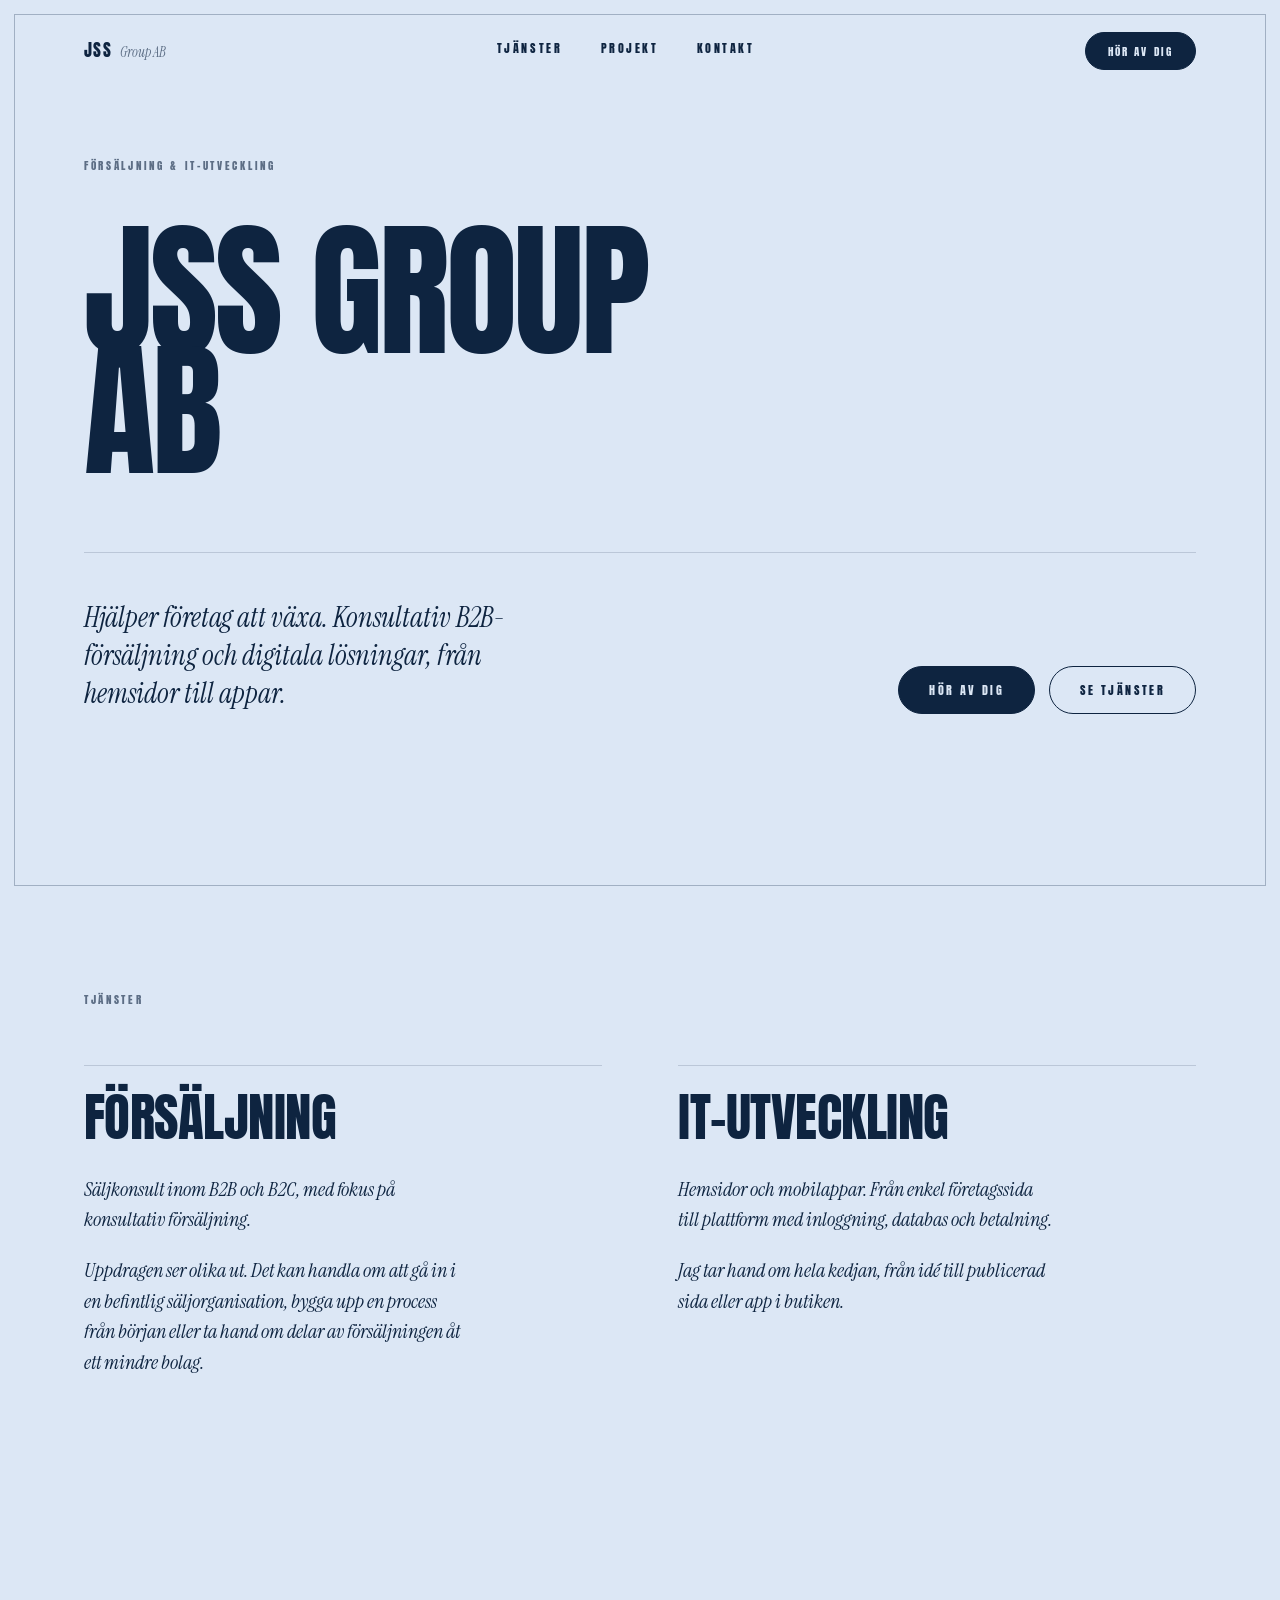
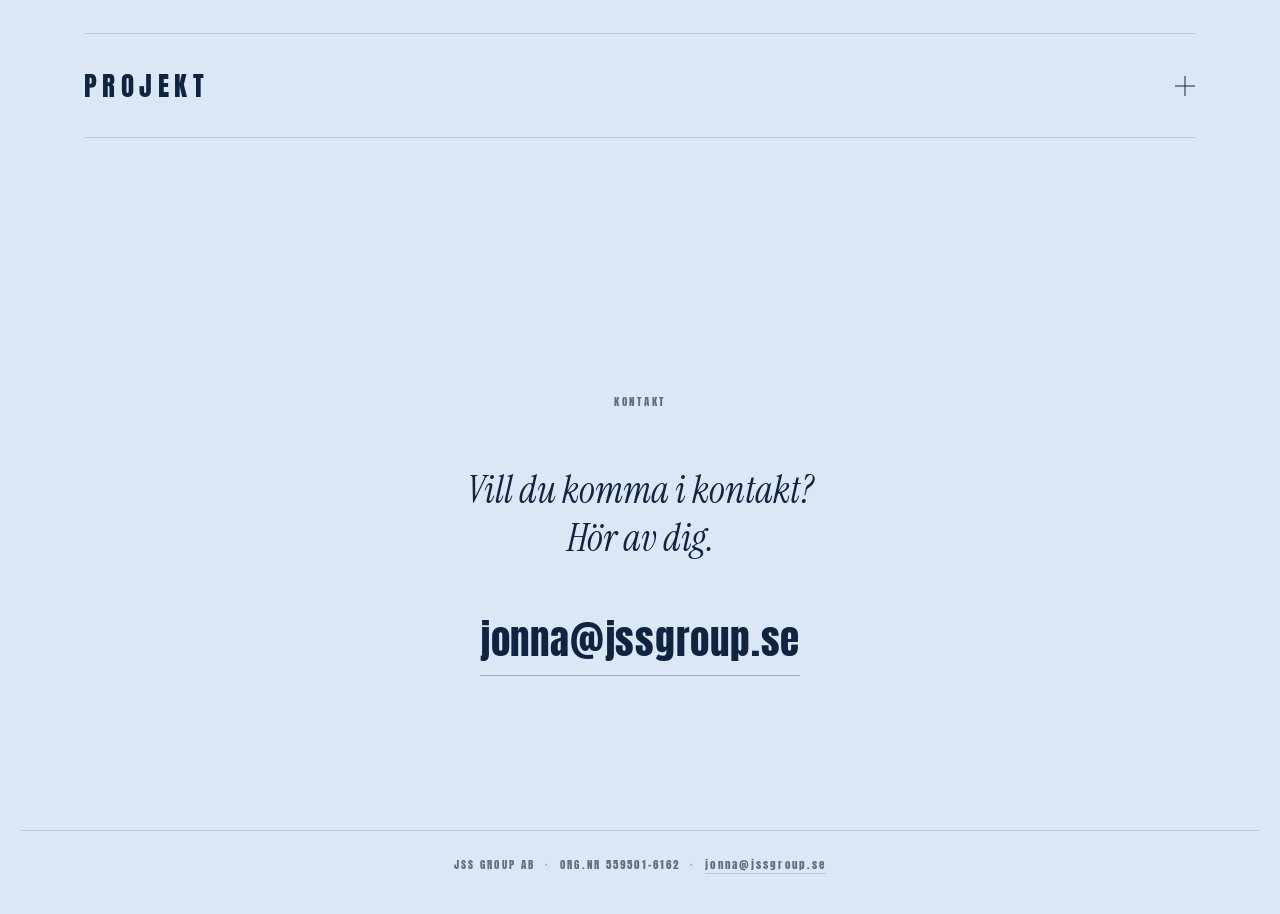
==== public/index.html @ 8e38709d "Förbered publicering via Cloudflare Workers Sidans filer flyttas till public och wrangler.jsonc peka" ====
<!DOCTYPE html>
<html lang="sv">
<head>
<meta charset="utf-8">
<meta name="viewport" content="width=device-width, initial-scale=1">
<title>JSS Group AB · Försäljning &amp; IT-utveckling</title>
<meta name="description" content="JSS Group AB. Konsultativ B2B-försäljning och digitala lösningar, från hemsidor till mobilappar.">
<meta name="theme-color" content="#DCE7F5">
<link rel="canonical" href="https://jssgroup.se/">
<meta property="og:type" content="website">
<meta property="og:site_name" content="JSS Group AB">
<meta property="og:title" content="JSS Group AB · Försäljning &amp; IT-utveckling">
<meta property="og:description" content="Konsultativ B2B-försäljning och digitala lösningar, från hemsidor till mobilappar.">
<meta property="og:url" content="https://jssgroup.se/">
<meta property="og:locale" content="sv_SE">
<link rel="icon" href="data:image/svg+xml,%3Csvg xmlns='http://www.w3.org/2000/svg' viewBox='0 0 100 100'%3E%3Crect width='100' height='100' fill='%230E2440'/%3E%3Ctext x='50' y='70' font-family='Helvetica,Arial,sans-serif' font-size='54' font-weight='700' text-anchor='middle' fill='%23DCE7F5'%3EJ%3C/text%3E%3C/svg%3E">
<link rel="preconnect" href="https://fonts.googleapis.com">
<link rel="preconnect" href="https://fonts.gstatic.com" crossorigin>
<link href="https://fonts.googleapis.com/css2?family=Anton&family=Instrument+Serif:ital@0;1&display=swap" rel="stylesheet">
<link rel="stylesheet" href="styles.css">
</head>
<body>

<div class="frame" aria-hidden="true"></div>

<a class="skip" href="#hero">Hoppa till innehåll</a>

<header class="site-header">
  <div class="inner header-row">
    <a class="wordmark" href="#hero">JSS<span class="wordmark-sub">Group AB</span></a>

    <nav class="nav" aria-label="Huvudmeny">
      <a href="#tjanster">Tjänster</a>
      <a href="#projekt">Projekt</a>
      <a href="#kontakt">Kontakt</a>
    </nav>

    <a class="btn btn-primary btn-sm header-cta" href="mailto:jonna@jssgroup.se">Hör av dig</a>
  </div>
</header>

<main>

  <section id="hero" class="hero">
    <div class="inner">
      <p class="label">Försäljning &amp; IT-utveckling</p>

      <h1 class="hero-title">
        <span>JSS Group</span>
        <span>AB</span>
      </h1>

      <div class="hero-bottom">
        <p class="lead">
          Hjälper företag att växa. Konsultativ B2B-försäljning och digitala
          lösningar, från hemsidor till appar.
        </p>

        <div class="btn-row">
          <a class="btn btn-primary" href="mailto:jonna@jssgroup.se">Hör av dig</a>
          <a class="btn btn-ghost" href="#tjanster">Se tjänster</a>
        </div>
      </div>
    </div>
  </section>

  <section id="tjanster" class="section">
    <div class="inner">
      <p class="label">Tjänster</p>

      <div class="grid-2">
        <article class="card">
          <h2 class="card-title">Försäljning</h2>
          <p>
            Säljkonsult inom B2B och B2C, med fokus på konsultativ försäljning.
          </p>
          <p>
            Uppdragen ser olika ut. Det kan handla om att gå in i en befintlig
            säljorganisation, bygga upp en process från början eller ta hand om
            delar av försäljningen åt ett mindre bolag.
          </p>
        </article>

        <article class="card">
          <h2 class="card-title">IT-utveckling</h2>
          <p>
            Hemsidor och mobilappar. Från enkel företagssida till plattform med
            inloggning, databas och betalning.
          </p>
          <p>
            Jag tar hand om hela kedjan, från idé till publicerad sida eller app
            i butiken.
          </p>
        </article>
      </div>
    </div>
  </section>

  <section id="projekt" class="section">
    <div class="inner">
      <details class="disclosure">
        <summary class="disclosure-summary">
          <h2 class="disclosure-title">Projekt</h2>
          <span class="disclosure-icon" aria-hidden="true"></span>
        </summary>

        <ul class="projects">
          <li class="project">
            <h3 class="project-title">AFTR</h3>
            <p class="project-text">
              Marknadsplats för DJ-bokningar. Plattform med profilsidor, sökning
              och bokningsflöde.
            </p>
            <p class="project-meta">
              <a class="project-link" href="https://aftr.se" target="_blank" rel="noopener">
                aftr.se <span aria-hidden="true">↗</span>
              </a>
            </p>
          </li>

          <li class="project">
            <h3 class="project-title">Totalen</h3>
            <p class="project-text">
              Mobilapp för svenska hushåll som samlar alla fasta kostnader på ett
              ställe och påminner när avtal går att omförhandla. iOS och Android.
            </p>
            <p class="project-meta"><span class="tag">Under utveckling</span></p>
          </li>
        </ul>
      </details>
    </div>
  </section>

  <section id="kontakt" class="section section-contact">
    <div class="inner">
      <p class="label">Kontakt</p>
      <p class="contact-lead">Vill du komma i kontakt? Hör av dig.</p>
      <a class="contact-mail" href="mailto:jonna@jssgroup.se">jonna@jssgroup.se</a>
    </div>
  </section>

</main>

<footer class="site-footer">
  <div class="inner footer-row">
    <span>JSS Group AB</span>
    <span aria-hidden="true" class="dot">·</span>
    <span>Org.nr 559501-6162</span>
    <span aria-hidden="true" class="dot">·</span>
    <a href="mailto:jonna@jssgroup.se">jonna@jssgroup.se</a>
  </div>
</footer>

</body>
</html>
---- public/styles.css ----
/* JSS Group AB. Statisk sida, ingen build, ingen spårning. */

:root {
  --bg: #DCE7F5;
  --ink: #0E2440;
  --line: rgba(14, 36, 64, 0.28);
  --line-soft: rgba(14, 36, 64, 0.16);
  --muted: rgba(14, 36, 64, 0.62);

  --frame: 14px;
  --gutter: clamp(20px, 5vw, 76px);

  --sans: "Anton", "Oswald", "Haettenschweiler", "Arial Narrow", Impact, sans-serif;
  --serif: "Instrument Serif", "Iowan Old Style", Georgia, "Times New Roman", serif;
}

* { box-sizing: border-box; }

html {
  scroll-behavior: smooth;
  -webkit-text-size-adjust: 100%;
}

body {
  margin: 0;
  background: var(--bg);
  color: var(--ink);
  font-family: var(--serif);
  font-style: italic;
  font-size: clamp(1.05rem, 0.95rem + 0.4vw, 1.3rem);
  line-height: 1.5;
  -webkit-font-smoothing: antialiased;
  overflow-x: hidden;
}

p { margin: 0 0 1em; }
p:last-child { margin-bottom: 0; }

a { color: inherit; }

/* Ram runt hela sidan */
.frame {
  position: fixed;
  inset: var(--frame);
  border: 1px solid var(--line);
  pointer-events: none;
  z-index: 100;
}

.inner {
  width: 100%;
  max-width: 1240px;
  margin: 0 auto;
  padding: 0 var(--gutter);
}

.skip {
  position: absolute;
  left: -9999px;
}
.skip:focus {
  left: 50%;
  top: 24px;
  transform: translateX(-50%);
  z-index: 200;
  background: var(--ink);
  color: var(--bg);
  padding: 10px 18px;
  font-family: var(--sans);
  font-style: normal;
  text-transform: uppercase;
  letter-spacing: 0.16em;
  font-size: 0.72rem;
}

/* ---------- Header ---------- */

.site-header {
  position: sticky;
  top: 0;
  z-index: 80;
  background: var(--bg);
  padding-top: calc(var(--frame) + 18px);
  padding-bottom: 18px;
}

.header-row {
  display: flex;
  align-items: center;
  justify-content: space-between;
  gap: 20px;
  flex-wrap: wrap;
}

.wordmark {
  font-family: var(--sans);
  font-style: normal;
  text-decoration: none;
  text-transform: uppercase;
  letter-spacing: 0.08em;
  font-size: 1.05rem;
  line-height: 1;
  display: inline-flex;
  align-items: baseline;
  gap: 0.5em;
}

.wordmark-sub {
  font-family: var(--serif);
  font-style: italic;
  text-transform: none;
  letter-spacing: 0;
  font-size: 0.85rem;
  color: var(--muted);
}

.nav {
  display: flex;
  gap: clamp(18px, 3vw, 44px);
}

.nav a {
  font-family: var(--sans);
  font-style: normal;
  font-size: 0.72rem;
  text-transform: uppercase;
  letter-spacing: 0.22em;
  text-decoration: none;
  padding-bottom: 3px;
  border-bottom: 1px solid transparent;
  transition: border-color 0.2s ease;
}

.nav a:hover,
.nav a:focus-visible { border-bottom-color: var(--ink); }

/* ---------- Knappar ---------- */

.btn {
  display: inline-flex;
  align-items: center;
  justify-content: center;
  font-family: var(--sans);
  font-style: normal;
  font-size: 0.74rem;
  text-transform: uppercase;
  letter-spacing: 0.2em;
  text-decoration: none;
  padding: 15px 30px 13px;
  border: 1px solid var(--ink);
  border-radius: 999px;
  white-space: nowrap;
  transition: background-color 0.2s ease, color 0.2s ease;
}

.btn-primary {
  background: var(--ink);
  color: var(--bg);
}
.btn-primary:hover,
.btn-primary:focus-visible { background: transparent; color: var(--ink); }

.btn-ghost {
  background: transparent;
  color: var(--ink);
}
.btn-ghost:hover,
.btn-ghost:focus-visible { background: var(--ink); color: var(--bg); }

.btn-sm { padding: 11px 22px 9px; font-size: 0.66rem; }

.btn-row {
  display: flex;
  flex-wrap: wrap;
  gap: 14px;
}

/* ---------- Etiketter ---------- */

.label {
  font-family: var(--sans);
  font-style: normal;
  font-size: 0.7rem;
  text-transform: uppercase;
  letter-spacing: 0.24em;
  color: var(--muted);
  margin: 0 0 clamp(28px, 5vw, 56px);
}

/* ---------- Hero ---------- */

.hero {
  padding-top: clamp(24px, 6vw, 70px);
  padding-bottom: clamp(70px, 12vw, 150px);
}

.hero-title {
  font-family: var(--sans);
  font-style: normal;
  font-weight: 400;
  text-transform: uppercase;
  font-size: clamp(2.6rem, 11.5vw, 9.5rem);
  line-height: 0.82;
  letter-spacing: -0.02em;
  margin: 0 0 clamp(40px, 7vw, 80px);
}

.hero-title span { display: block; }

.hero-bottom {
  display: flex;
  flex-wrap: wrap;
  align-items: flex-end;
  justify-content: space-between;
  gap: clamp(32px, 5vw, 64px);
  border-top: 1px solid var(--line-soft);
  padding-top: clamp(28px, 4vw, 46px);
}

.lead {
  max-width: 34ch;
  font-size: clamp(1.25rem, 1.05rem + 0.9vw, 1.85rem);
  line-height: 1.35;
  margin: 0;
}

/* ---------- Sektioner ---------- */

.section {
  padding-top: clamp(60px, 10vw, 130px);
  padding-bottom: clamp(60px, 10vw, 130px);
  scroll-margin-top: 96px;
}

.grid-2 {
  display: grid;
  grid-template-columns: repeat(2, 1fr);
  gap: clamp(36px, 6vw, 96px);
}

.card { border-top: 1px solid var(--line-soft); padding-top: 26px; }

.card-title {
  font-family: var(--sans);
  font-style: normal;
  font-weight: 400;
  text-transform: uppercase;
  font-size: clamp(2rem, 1.4rem + 2.4vw, 3.6rem);
  line-height: 0.95;
  letter-spacing: -0.01em;
  margin: 0 0 clamp(20px, 2.5vw, 32px);
}

.card p { max-width: 42ch; color: var(--ink); }

/* ---------- Hopfällbar lista ---------- */

.disclosure {
  border-top: 1px solid var(--line-soft);
  border-bottom: 1px solid var(--line-soft);
}

.disclosure-summary {
  display: flex;
  align-items: center;
  justify-content: space-between;
  gap: 24px;
  padding: clamp(24px, 3vw, 38px) 0;
  cursor: pointer;
  list-style: none;
  transition: opacity 0.2s ease;
}

.disclosure-summary::-webkit-details-marker { display: none; }
.disclosure-summary:hover { opacity: 0.62; }

.disclosure-title {
  font-family: var(--sans);
  font-style: normal;
  font-weight: 400;
  text-transform: uppercase;
  letter-spacing: 0.2em;
  font-size: clamp(1.1rem, 0.85rem + 1.1vw, 1.7rem);
  line-height: 1;
  margin: 0;
}

.disclosure-icon {
  position: relative;
  flex: none;
  width: 22px;
  height: 22px;
}

.disclosure-icon::before,
.disclosure-icon::after {
  content: "";
  position: absolute;
  top: 50%;
  left: 50%;
  width: 20px;
  height: 1px;
  background: var(--ink);
  transform: translate(-50%, -50%);
  transition: transform 0.25s ease, opacity 0.25s ease;
}

.disclosure-icon::after { transform: translate(-50%, -50%) rotate(90deg); }

.disclosure[open] .disclosure-icon::after {
  transform: translate(-50%, -50%) rotate(180deg);
  opacity: 0;
}

.disclosure[open] .disclosure-summary { padding-bottom: clamp(8px, 1.5vw, 18px); }

.disclosure .projects {
  border-top: 1px solid var(--line-soft);
  animation: reveal 0.35s ease both;
}

.disclosure .project:last-child { border-bottom: none; }

@keyframes reveal {
  from { opacity: 0; transform: translateY(-6px); }
  to { opacity: 1; transform: none; }
}

/* ---------- Projekt ---------- */

.projects {
  list-style: none;
  margin: 0;
  padding: 0;
  border-top: 1px solid var(--line-soft);
}

.project {
  display: grid;
  grid-template-columns: minmax(180px, 1fr) minmax(0, 2fr) auto;
  align-items: start;
  gap: clamp(20px, 4vw, 60px);
  padding: clamp(30px, 4vw, 52px) 0;
  border-bottom: 1px solid var(--line-soft);
}

.project-title {
  font-family: var(--sans);
  font-style: normal;
  font-weight: 400;
  text-transform: uppercase;
  font-size: clamp(1.8rem, 1.2rem + 2vw, 3rem);
  line-height: 0.95;
  letter-spacing: 0.01em;
  margin: 0;
}

.project-text { max-width: 46ch; margin: 0; }

.project-meta { margin: 0; }

.project-link,
.tag {
  font-family: var(--sans);
  font-style: normal;
  font-size: 0.7rem;
  text-transform: uppercase;
  letter-spacing: 0.2em;
  white-space: nowrap;
}

.project-link {
  text-decoration: none;
  border-bottom: 1px solid var(--line);
  padding-bottom: 3px;
  transition: border-color 0.2s ease;
}
.project-link:hover,
.project-link:focus-visible { border-bottom-color: var(--ink); }

.tag { color: var(--muted); }

/* ---------- Kontakt ---------- */

.section-contact { text-align: center; }

.contact-lead {
  font-size: clamp(1.4rem, 1.1rem + 1.6vw, 2.6rem);
  line-height: 1.25;
  max-width: 20ch;
  margin: 0 auto clamp(28px, 4vw, 48px);
}

.contact-mail {
  display: inline-block;
  font-family: var(--sans);
  font-style: normal;
  text-transform: uppercase;
  font-size: clamp(1.15rem, 0.7rem + 2.2vw, 3rem);
  letter-spacing: 0.02em;
  text-decoration: none;
  border-bottom: 1px solid var(--line);
  padding-bottom: 6px;
  transition: border-color 0.2s ease;
  word-break: break-word;
}
.contact-mail:hover,
.contact-mail:focus-visible { border-bottom-color: var(--ink); }

/* ---------- Sidfot ---------- */

.site-footer {
  padding-bottom: calc(var(--frame) + 26px);
  padding-top: 26px;
}

.footer-row {
  display: flex;
  flex-wrap: wrap;
  justify-content: center;
  gap: 10px;
  border-top: 1px solid var(--line-soft);
  padding-top: 26px;
  font-family: var(--sans);
  font-style: normal;
  font-size: 0.66rem;
  text-transform: uppercase;
  letter-spacing: 0.2em;
  color: var(--muted);
  text-align: center;
}

.footer-row a { text-decoration: none; border-bottom: 1px solid var(--line-soft); }
.footer-row a:hover { border-bottom-color: var(--ink); }

.dot { opacity: 0.6; }

/* Adresser och webbadresser visas som de är skrivna. Versalerna gäller
   etiketter, meny, knappar och rubriker, inte innehållet i en adress. */
.contact-mail,
.project-link,
.footer-row a[href^="mailto:"] {
  text-transform: none;
}

:focus-visible { outline: 2px solid var(--ink); outline-offset: 4px; }

/* ---------- Mobil ---------- */

@media (max-width: 860px) {
  .grid-2 { grid-template-columns: 1fr; }

  .project {
    grid-template-columns: 1fr;
    gap: 16px;
  }
}

@media (max-width: 640px) {
  :root { --frame: 10px; }

  .header-row { justify-content: center; gap: 14px 18px; }
  .wordmark { order: 1; }
  .header-cta { order: 2; margin-left: auto; }
  .nav { order: 3; width: 100%; justify-content: center; gap: 22px; }

  .wordmark-sub { display: none; }

  .hero-bottom { align-items: flex-start; }
  .lead { max-width: none; }
  .btn { width: 100%; }
  .btn-row { width: 100%; }
  .btn-sm { width: auto; }
}

@media (prefers-reduced-motion: reduce) {
  html { scroll-behavior: auto; }
  * { transition: none !important; animation: none !important; }
}
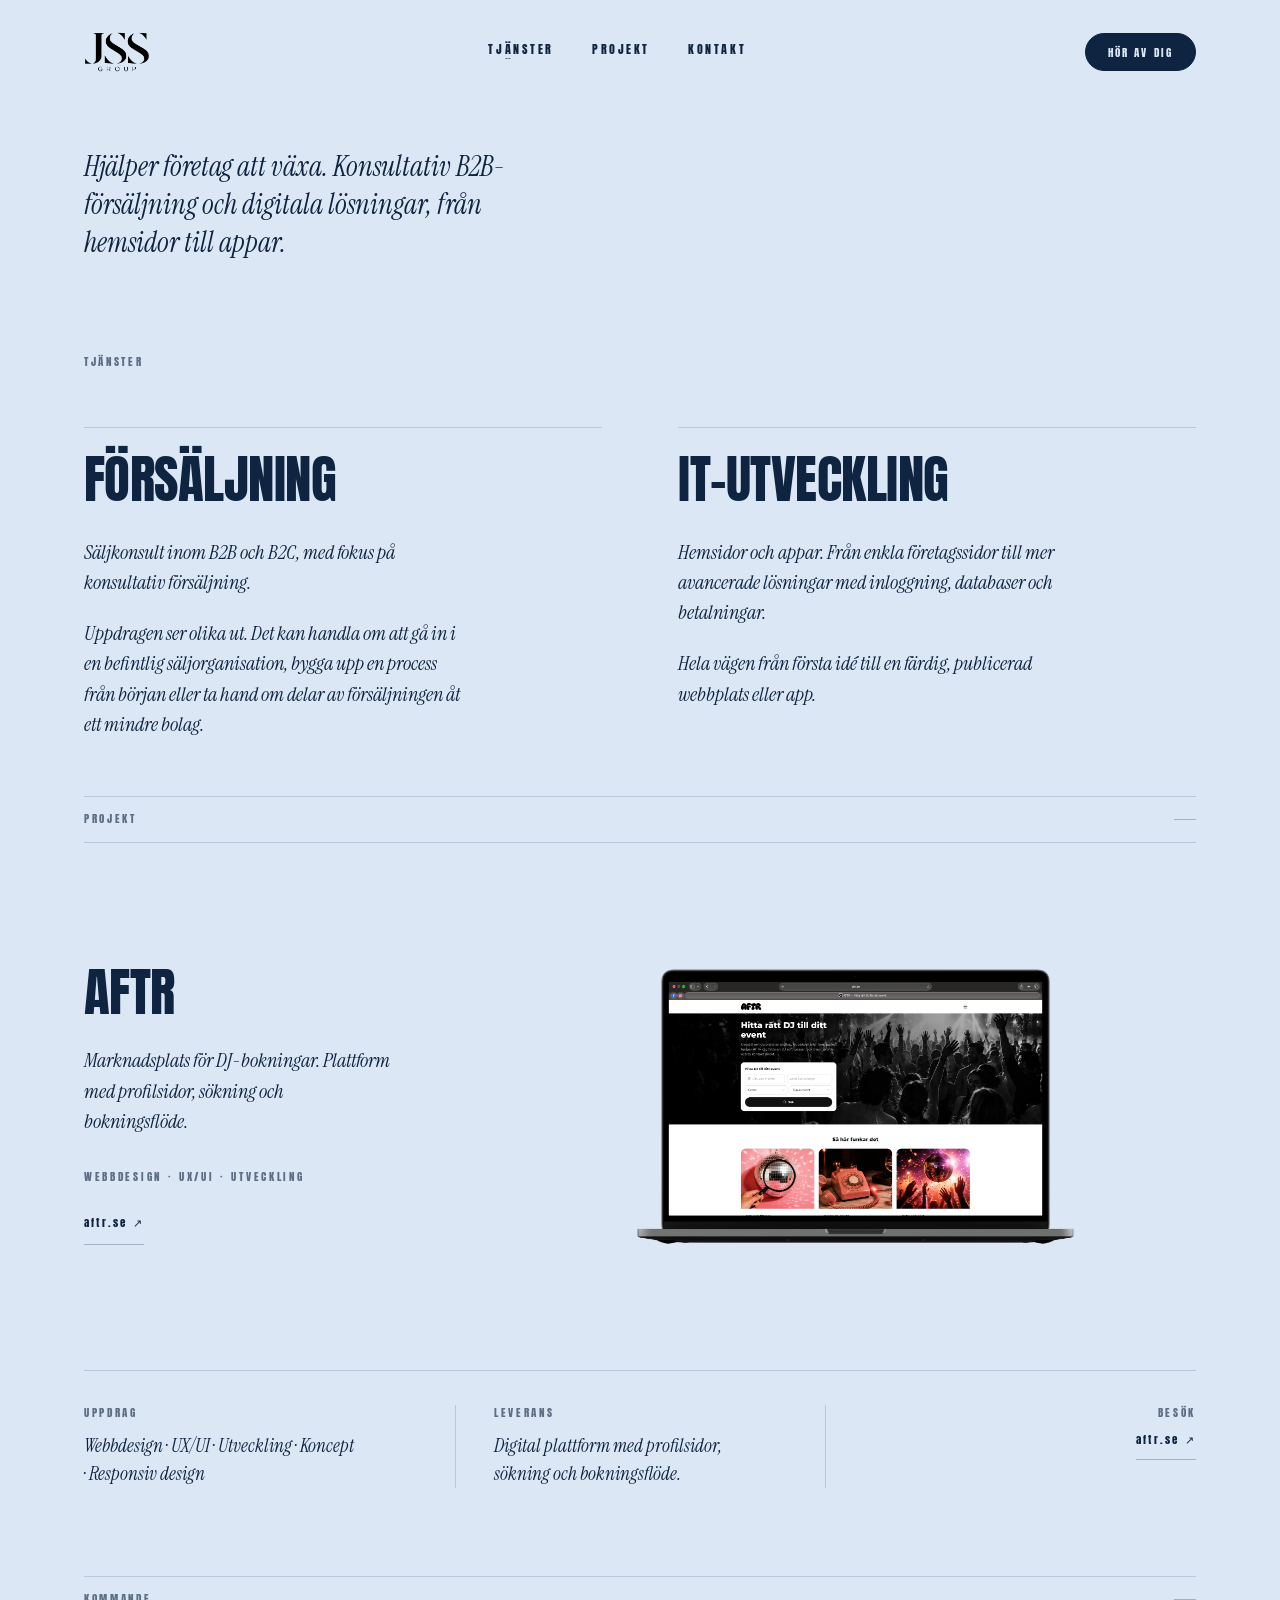
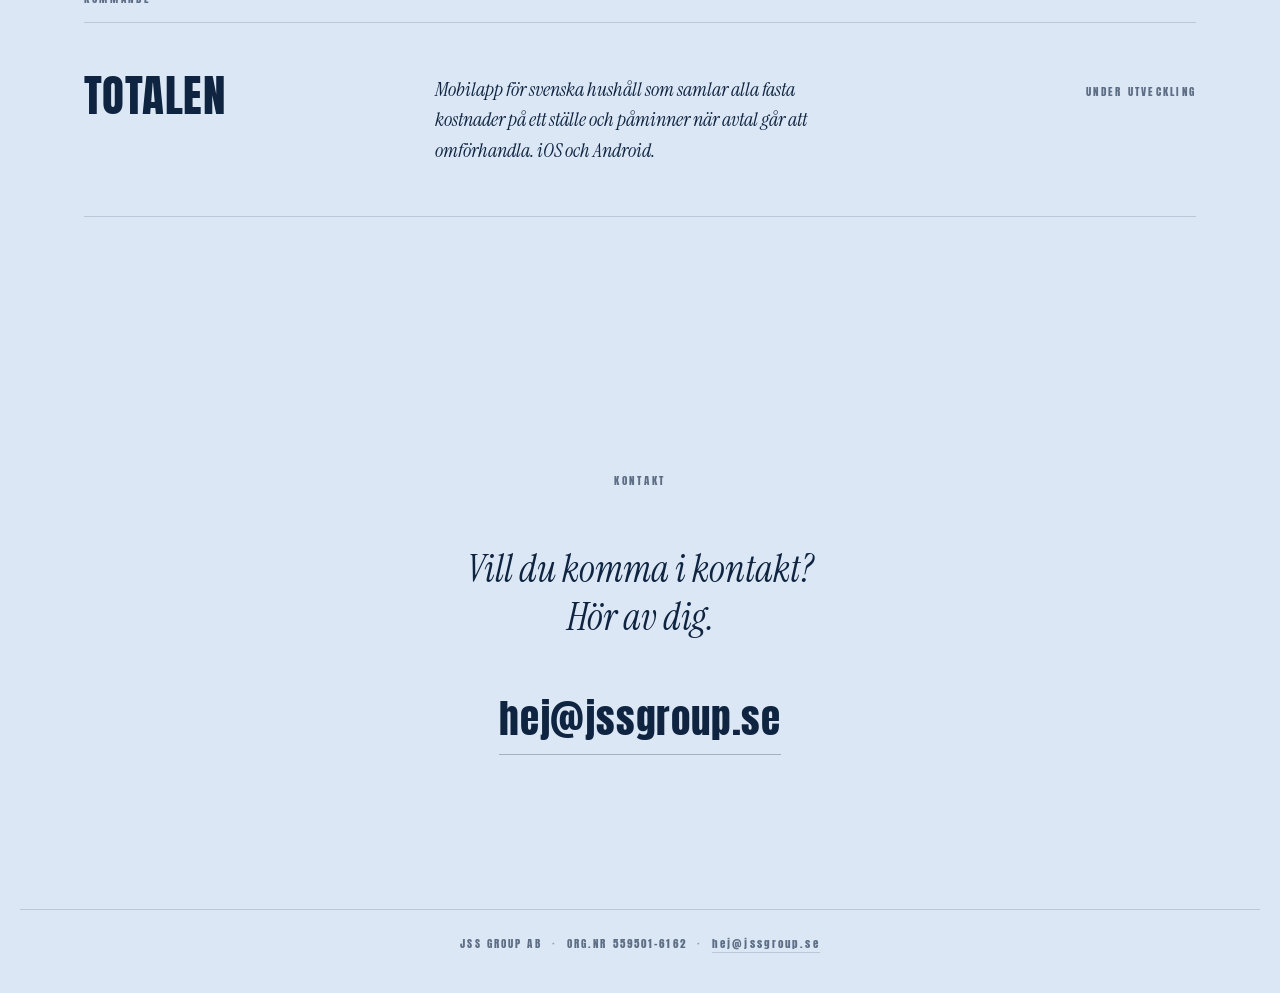
==== commit 596bdcdd: "Bygg om Projekt, lägg in logga och bilder samt animationer Samlad säkerhetskopia av flera omgångar ä" ====
--- a/public/index.html
+++ b/public/index.html
@@ -17,25 +17,24 @@
 <link rel="preconnect" href="https://fonts.googleapis.com">
 <link rel="preconnect" href="https://fonts.gstatic.com" crossorigin>
 <link href="https://fonts.googleapis.com/css2?family=Anton&family=Instrument+Serif:ital@0;1&display=swap" rel="stylesheet">
+<script>document.documentElement.classList.add("js-anim");</script>
 <link rel="stylesheet" href="styles.css">
 </head>
 <body>
-
-<div class="frame" aria-hidden="true"></div>
 
 <a class="skip" href="#hero">Hoppa till innehåll</a>
 
 <header class="site-header">
   <div class="inner header-row">
-    <a class="wordmark" href="#hero">JSS<span class="wordmark-sub">Group AB</span></a>
+    <a class="wordmark" href="#hero"><img src="logo.png" alt="JSS Group" width="998" height="608"></a>
 
     <nav class="nav" aria-label="Huvudmeny">
-      <a href="#tjanster">Tjänster</a>
-      <a href="#projekt">Projekt</a>
-      <a href="#kontakt">Kontakt</a>
+      <a href="#tjanster"><span class="roll"><span class="roll-line">Tjänster</span><span class="roll-line" aria-hidden="true">Tjänster</span></span></a>
+      <a href="#projekt"><span class="roll"><span class="roll-line">Projekt</span><span class="roll-line" aria-hidden="true">Projekt</span></span></a>
+      <a href="#kontakt"><span class="roll"><span class="roll-line">Kontakt</span><span class="roll-line" aria-hidden="true">Kontakt</span></span></a>
     </nav>
 
-    <a class="btn btn-primary btn-sm header-cta" href="mailto:jonna@jssgroup.se">Hör av dig</a>
+    <a class="btn btn-primary btn-sm header-cta" href="mailto:hej@jssgroup.se"><span class="roll"><span class="roll-line">Hör av dig</span><span class="roll-line" aria-hidden="true">Hör av dig</span></span></a>
   </div>
 </header>
 
@@ -43,23 +42,11 @@
 
   <section id="hero" class="hero">
     <div class="inner">
-      <p class="label">Försäljning &amp; IT-utveckling</p>
-
-      <h1 class="hero-title">
-        <span>JSS Group</span>
-        <span>AB</span>
-      </h1>
-
       <div class="hero-bottom">
-        <p class="lead">
+        <h1 class="lead">
           Hjälper företag att växa. Konsultativ B2B-försäljning och digitala
           lösningar, från hemsidor till appar.
-        </p>
-
-        <div class="btn-row">
-          <a class="btn btn-primary" href="mailto:jonna@jssgroup.se">Hör av dig</a>
-          <a class="btn btn-ghost" href="#tjanster">Se tjänster</a>
-        </div>
+        </h1>
       </div>
     </div>
   </section>
@@ -84,12 +71,12 @@
         <article class="card">
           <h2 class="card-title">IT-utveckling</h2>
           <p>
-            Hemsidor och mobilappar. Från enkel företagssida till plattform med
-            inloggning, databas och betalning.
+            Hemsidor och appar. Från enkla företagssidor till mer avancerade
+            lösningar med inloggning, databaser och betalningar.
           </p>
           <p>
-            Jag tar hand om hela kedjan, från idé till publicerad sida eller app
-            i butiken.
+            Hela vägen från första idé till en färdig, publicerad webbplats
+            eller app.
           </p>
         </article>
       </div>
@@ -98,36 +85,73 @@
 
   <section id="projekt" class="section">
     <div class="inner">
-      <details class="disclosure">
-        <summary class="disclosure-summary">
-          <h2 class="disclosure-title">Projekt</h2>
-          <span class="disclosure-icon" aria-hidden="true"></span>
-        </summary>
 
-        <ul class="projects">
-          <li class="project">
-            <h3 class="project-title">AFTR</h3>
-            <p class="project-text">
-              Marknadsplats för DJ-bokningar. Plattform med profilsidor, sökning
-              och bokningsflöde.
-            </p>
-            <p class="project-meta">
-              <a class="project-link" href="https://aftr.se" target="_blank" rel="noopener">
-                aftr.se <span aria-hidden="true">↗</span>
-              </a>
-            </p>
-          </li>
+      <div class="pr-head">
+        <h2 class="pr-label">Projekt</h2>
+        <span class="pr-dash" aria-hidden="true"></span>
+      </div>
 
-          <li class="project">
-            <h3 class="project-title">Totalen</h3>
-            <p class="project-text">
-              Mobilapp för svenska hushåll som samlar alla fasta kostnader på ett
-              ställe och påminner när avtal går att omförhandla. iOS och Android.
-            </p>
-            <p class="project-meta"><span class="tag">Under utveckling</span></p>
-          </li>
-        </ul>
-      </details>
+      <article class="pr-item">
+        <div class="pr-info">
+          <h3 class="pr-title">AFTR</h3>
+
+          <p class="pr-desc">
+            Marknadsplats för DJ-bokningar. Plattform med profilsidor, sökning
+            och bokningsflöde.
+          </p>
+
+          <p class="pr-meta">Webbdesign · UX/UI · Utveckling</p>
+
+          <p class="pr-visit">
+            <a class="project-link" href="https://aftr.se" target="_blank" rel="noopener"><span class="roll"><span class="roll-line">aftr.se <span aria-hidden="true">↗</span></span><span class="roll-line" aria-hidden="true">aftr.se <span aria-hidden="true">↗</span></span></span></a>
+          </p>
+        </div>
+
+        <!-- Den ljusgrå rutan byts automatiskt mot bilden så fort filen finns
+             på public/images/projekt/aftr-enheter.png -->
+        <div class="pr-media" role="img"
+             aria-label="AFTR:s webbplats på laptop och mobil"></div>
+      </article>
+
+      <dl class="pr-facts">
+        <div class="pr-fact">
+          <dt class="pr-label">Uppdrag</dt>
+          <dd class="pr-fact-text">
+            Webbdesign · UX/UI · Utveckling · Koncept · Responsiv design
+          </dd>
+        </div>
+
+        <div class="pr-fact">
+          <dt class="pr-label">Leverans</dt>
+          <dd class="pr-fact-text">
+            Digital plattform med profilsidor, sökning och bokningsflöde.
+          </dd>
+        </div>
+
+        <div class="pr-fact">
+          <dt class="pr-label">Besök</dt>
+          <dd class="pr-fact-text">
+            <a class="project-link" href="https://aftr.se" target="_blank" rel="noopener"><span class="roll"><span class="roll-line">aftr.se <span aria-hidden="true">↗</span></span><span class="roll-line" aria-hidden="true">aftr.se <span aria-hidden="true">↗</span></span></span></a>
+          </dd>
+        </div>
+      </dl>
+
+      <div class="pr-head pr-head-next">
+        <h2 class="pr-label">Kommande</h2>
+        <span class="pr-dash" aria-hidden="true"></span>
+      </div>
+
+      <ul class="projects">
+        <li class="project">
+          <h3 class="project-title">Totalen</h3>
+          <p class="project-text">
+            Mobilapp för svenska hushåll som samlar alla fasta kostnader på ett
+            ställe och påminner när avtal går att omförhandla. iOS och Android.
+          </p>
+          <p class="project-meta"><span class="tag">Under utveckling</span></p>
+        </li>
+      </ul>
+
     </div>
   </section>
 
@@ -135,7 +159,7 @@
     <div class="inner">
       <p class="label">Kontakt</p>
       <p class="contact-lead">Vill du komma i kontakt? Hör av dig.</p>
-      <a class="contact-mail" href="mailto:jonna@jssgroup.se">jonna@jssgroup.se</a>
+      <a class="contact-mail" href="mailto:hej@jssgroup.se">hej@jssgroup.se</a>
     </div>
   </section>
 
@@ -147,9 +171,12 @@
     <span aria-hidden="true" class="dot">·</span>
     <span>Org.nr 559501-6162</span>
     <span aria-hidden="true" class="dot">·</span>
-    <a href="mailto:jonna@jssgroup.se">jonna@jssgroup.se</a>
+    <a href="mailto:hej@jssgroup.se">hej@jssgroup.se</a>
   </div>
 </footer>
 
+<script src="script.js" defer
+        onerror="document.documentElement.classList.remove('js-anim')"></script>
+
 </body>
 </html>
--- a/public/styles.css
+++ b/public/styles.css
@@ -38,15 +38,6 @@
 
 a { color: inherit; }
 
-/* Ram runt hela sidan */
-.frame {
-  position: fixed;
-  inset: var(--frame);
-  border: 1px solid var(--line);
-  pointer-events: none;
-  z-index: 100;
-}
-
 .inner {
   width: 100%;
   max-width: 1240px;
@@ -105,6 +96,12 @@
   gap: 0.5em;
 }
 
+.wordmark img {
+  display: block;
+  height: 40px;
+  width: auto;
+}
+
 .wordmark-sub {
   font-family: var(--serif);
   font-style: italic;
@@ -160,20 +157,7 @@
 .btn-primary:hover,
 .btn-primary:focus-visible { background: transparent; color: var(--ink); }
 
-.btn-ghost {
-  background: transparent;
-  color: var(--ink);
-}
-.btn-ghost:hover,
-.btn-ghost:focus-visible { background: var(--ink); color: var(--bg); }
-
 .btn-sm { padding: 11px 22px 9px; font-size: 0.66rem; }
-
-.btn-row {
-  display: flex;
-  flex-wrap: wrap;
-  gap: 14px;
-}
 
 /* ---------- Etiketter ---------- */
 
@@ -190,9 +174,16 @@
 /* ---------- Hero ---------- */
 
 .hero {
-  padding-top: clamp(24px, 6vw, 70px);
-  padding-bottom: clamp(70px, 12vw, 150px);
-}
+  padding-top: clamp(12px, 2.5vw, 32px);
+  padding-bottom: clamp(24px, 4vw, 48px);
+}
+
+/* Avståndet ner till Tjänster. Övriga sektioner behåller sin luft. */
+#tjanster { padding-top: clamp(24px, 3.5vw, 44px); }
+
+/* Avståndet mellan Tjänster och Projekt */
+#tjanster { padding-bottom: clamp(16px, 2.2vw, 32px); }
+#projekt { padding-top: clamp(16px, 2.2vw, 32px); }
 
 .hero-title {
   font-family: var(--sans);
@@ -213,12 +204,12 @@
   align-items: flex-end;
   justify-content: space-between;
   gap: clamp(32px, 5vw, 64px);
-  border-top: 1px solid var(--line-soft);
-  padding-top: clamp(28px, 4vw, 46px);
+  padding-top: clamp(14px, 2vw, 26px);
 }
 
 .lead {
   max-width: 34ch;
+  font-weight: 400;
   font-size: clamp(1.25rem, 1.05rem + 0.9vw, 1.85rem);
   line-height: 1.35;
   margin: 0;
@@ -253,80 +244,108 @@
 
 .card p { max-width: 42ch; color: var(--ink); }
 
-/* ---------- Hopfällbar lista ---------- */
-
-.disclosure {
-  border-top: 1px solid var(--line-soft);
-  border-bottom: 1px solid var(--line-soft);
-}
-
-.disclosure-summary {
+/* ---------- Projekt ---------- */
+
+.pr-head {
   display: flex;
   align-items: center;
   justify-content: space-between;
   gap: 24px;
-  padding: clamp(24px, 3vw, 38px) 0;
-  cursor: pointer;
-  list-style: none;
-  transition: opacity 0.2s ease;
-}
-
-.disclosure-summary::-webkit-details-marker { display: none; }
-.disclosure-summary:hover { opacity: 0.62; }
-
-.disclosure-title {
+  border-top: 1px solid var(--line-soft);
+  border-bottom: 1px solid var(--line-soft);
+  padding: 14px 0;
+}
+
+.pr-head-next { margin-top: clamp(48px, 7vw, 88px); }
+
+.pr-label,
+.pr-meta {
   font-family: var(--sans);
   font-style: normal;
   font-weight: 400;
-  text-transform: uppercase;
-  letter-spacing: 0.2em;
-  font-size: clamp(1.1rem, 0.85rem + 1.1vw, 1.7rem);
-  line-height: 1;
+  font-size: 0.7rem;
+  text-transform: uppercase;
+  letter-spacing: 0.24em;
+  color: var(--muted);
   margin: 0;
 }
 
-.disclosure-icon {
-  position: relative;
+.pr-dash {
   flex: none;
   width: 22px;
-  height: 22px;
-}
-
-.disclosure-icon::before,
-.disclosure-icon::after {
+  height: 1px;
+  background: var(--line);
+}
+
+.pr-item {
+  display: grid;
+  grid-template-columns: 0.35fr 0.65fr;
+  align-items: center;
+  gap: clamp(32px, 5vw, 64px);
+  padding: clamp(36px, 6vw, 72px) 0;
+}
+
+.pr-title {
+  font-family: var(--sans);
+  font-style: normal;
+  font-weight: 400;
+  text-transform: uppercase;
+  font-size: clamp(2rem, 1.4rem + 2.4vw, 3.6rem);
+  line-height: 0.95;
+  letter-spacing: -0.01em;
+  margin: 0 0 clamp(18px, 2.5vw, 28px);
+}
+
+.pr-desc {
+  max-width: 34ch;
+  margin: 0 0 clamp(20px, 3vw, 32px);
+}
+
+.pr-meta { margin-bottom: clamp(20px, 3vw, 30px); }
+
+.pr-visit { margin: 0; }
+
+.pr-media {
+  position: relative;
+  overflow: hidden;
+  aspect-ratio: 16 / 9;
+}
+
+.pr-media::after {
   content: "";
   position: absolute;
-  top: 50%;
-  left: 50%;
-  width: 20px;
-  height: 1px;
-  background: var(--ink);
-  transform: translate(-50%, -50%);
-  transition: transform 0.25s ease, opacity 0.25s ease;
-}
-
-.disclosure-icon::after { transform: translate(-50%, -50%) rotate(90deg); }
-
-.disclosure[open] .disclosure-icon::after {
-  transform: translate(-50%, -50%) rotate(180deg);
-  opacity: 0;
-}
-
-.disclosure[open] .disclosure-summary { padding-bottom: clamp(8px, 1.5vw, 18px); }
-
-.disclosure .projects {
+  inset: 0;
+  background-image: url("images/projekt/aftr-enheter.png");
+  background-size: cover;
+  background-position: center;
+  background-repeat: no-repeat;
+  transition: transform 0.5s cubic-bezier(0.33, 1, 0.68, 1);
+}
+
+.pr-facts {
+  display: grid;
+  grid-template-columns: repeat(3, 1fr);
   border-top: 1px solid var(--line-soft);
-  animation: reveal 0.35s ease both;
-}
-
-.disclosure .project:last-child { border-bottom: none; }
-
-@keyframes reveal {
-  from { opacity: 0; transform: translateY(-6px); }
-  to { opacity: 1; transform: none; }
-}
-
-/* ---------- Projekt ---------- */
+  margin: 0;
+  padding-top: clamp(24px, 3vw, 34px);
+}
+
+.pr-fact { padding: 0 clamp(20px, 3vw, 40px); }
+.pr-fact:first-child { padding-left: 0; }
+.pr-fact:last-child { padding-right: 0; }
+.pr-fact + .pr-fact { border-left: 1px solid var(--line-soft); }
+
+.pr-fact:last-child { text-align: right; }
+.pr-fact:last-child .pr-fact-text { max-width: none; }
+
+.pr-fact-text {
+  max-width: 30ch;
+  margin: 10px 0 0;
+  font-size: 0.92em;
+}
+
+/* Rubrikraden har redan en linje under sig */
+.pr-head + .projects { border-top: none; }
 
 .projects {
   list-style: none;
@@ -445,10 +464,110 @@
 
 :focus-visible { outline: 2px solid var(--ink); outline-offset: 4px; }
 
+/* ---------- Animationer ---------- */
+
+/* 1. Rullande text vid hover. Dubbletten ligger absolut placerad, så
+   länkens storlek är exakt densamma som utan effekten. */
+.roll {
+  display: inline-block;
+  position: relative;
+  overflow: hidden;
+  vertical-align: top;
+}
+
+.roll-line {
+  display: block;
+  transition: transform 0.35s cubic-bezier(0.33, 1, 0.68, 1);
+}
+
+.roll-line + .roll-line {
+  position: absolute;
+  top: 0;
+  left: 0;
+  width: 100%;
+  transform: translateY(100%);
+}
+
+@media (hover: hover) and (pointer: fine) {
+  a:hover > .roll > .roll-line:first-child { transform: translateY(-100%); }
+  a:hover > .roll > .roll-line + .roll-line { transform: translateY(0); }
+
+  /* 3. AFTR-bilden zoomar, men stannar innanför sin yta */
+  .pr-media:hover::after { transform: scale(1.03); }
+}
+
+/* 2. Innehåll tonar in och glider upp. Hero ligger utanför .section och
+   visas därför direkt. */
+.js-anim .section > .inner > * {
+  opacity: 0;
+  transform: translateY(20px);
+  transition: opacity 0.6s ease, transform 0.6s cubic-bezier(0.33, 1, 0.68, 1);
+}
+
+.js-anim .section > .inner > *.is-visible {
+  opacity: 1;
+  transform: none;
+}
+
+/* 4. Linjerna ritas ut från vänster. Kanten behålls men görs genomskinlig,
+   så att höjden i layouten är oförändrad. */
+.js-anim .card,
+.js-anim .pr-head,
+.js-anim .pr-facts { position: relative; }
+
+.js-anim .card,
+.js-anim .pr-facts { border-top-color: transparent; }
+
+.js-anim .pr-head {
+  border-top-color: transparent;
+  border-bottom-color: transparent;
+}
+
+.js-anim .card::before,
+.js-anim .pr-head::before,
+.js-anim .pr-head::after,
+.js-anim .pr-facts::before {
+  content: "";
+  position: absolute;
+  left: 0;
+  right: 0;
+  height: 1px;
+  background: var(--line-soft);
+  transform: scaleX(0);
+  transform-origin: left center;
+  transition: transform 0.8s cubic-bezier(0.22, 1, 0.36, 1);
+}
+
+.js-anim .card::before,
+.js-anim .pr-head::before,
+.js-anim .pr-facts::before { top: -1px; }
+
+.js-anim .pr-head::after { bottom: -1px; }
+
+.js-anim .card.is-visible::before,
+.js-anim .pr-head.is-visible::before,
+.js-anim .pr-head.is-visible::after,
+.js-anim .pr-facts.is-visible::before { transform: scaleX(1); }
+
 /* ---------- Mobil ---------- */
 
 @media (max-width: 860px) {
   .grid-2 { grid-template-columns: 1fr; }
+
+  .pr-item { grid-template-columns: 1fr; }
+
+  .pr-facts { grid-template-columns: 1fr; }
+
+  .pr-fact { padding: 0; }
+
+  .pr-fact + .pr-fact {
+    border-left: none;
+    border-top: 1px solid var(--line-soft);
+    margin-top: 18px;
+    padding-top: 18px;
+  }
+
+  .pr-fact:last-child { text-align: left; }
 
   .project {
     grid-template-columns: 1fr;
@@ -459,6 +578,8 @@
 @media (max-width: 640px) {
   :root { --frame: 10px; }
 
+  .wordmark img { height: 32px; }
+
   .header-row { justify-content: center; gap: 14px 18px; }
   .wordmark { order: 1; }
   .header-cta { order: 2; margin-left: auto; }
@@ -468,12 +589,29 @@
 
   .hero-bottom { align-items: flex-start; }
   .lead { max-width: none; }
-  .btn { width: 100%; }
-  .btn-row { width: 100%; }
-  .btn-sm { width: auto; }
 }
 
 @media (prefers-reduced-motion: reduce) {
   html { scroll-behavior: auto; }
   * { transition: none !important; animation: none !important; }
-}
+
+  .roll-line + .roll-line { display: none; }
+
+  .js-anim .section > .inner > * {
+    opacity: 1;
+    transform: none;
+  }
+
+  .js-anim .card,
+  .js-anim .pr-facts { border-top-color: var(--line-soft); }
+
+  .js-anim .pr-head {
+    border-top-color: var(--line-soft);
+    border-bottom-color: var(--line-soft);
+  }
+
+  .js-anim .card::before,
+  .js-anim .pr-head::before,
+  .js-anim .pr-head::after,
+  .js-anim .pr-facts::before { display: none; }
+}
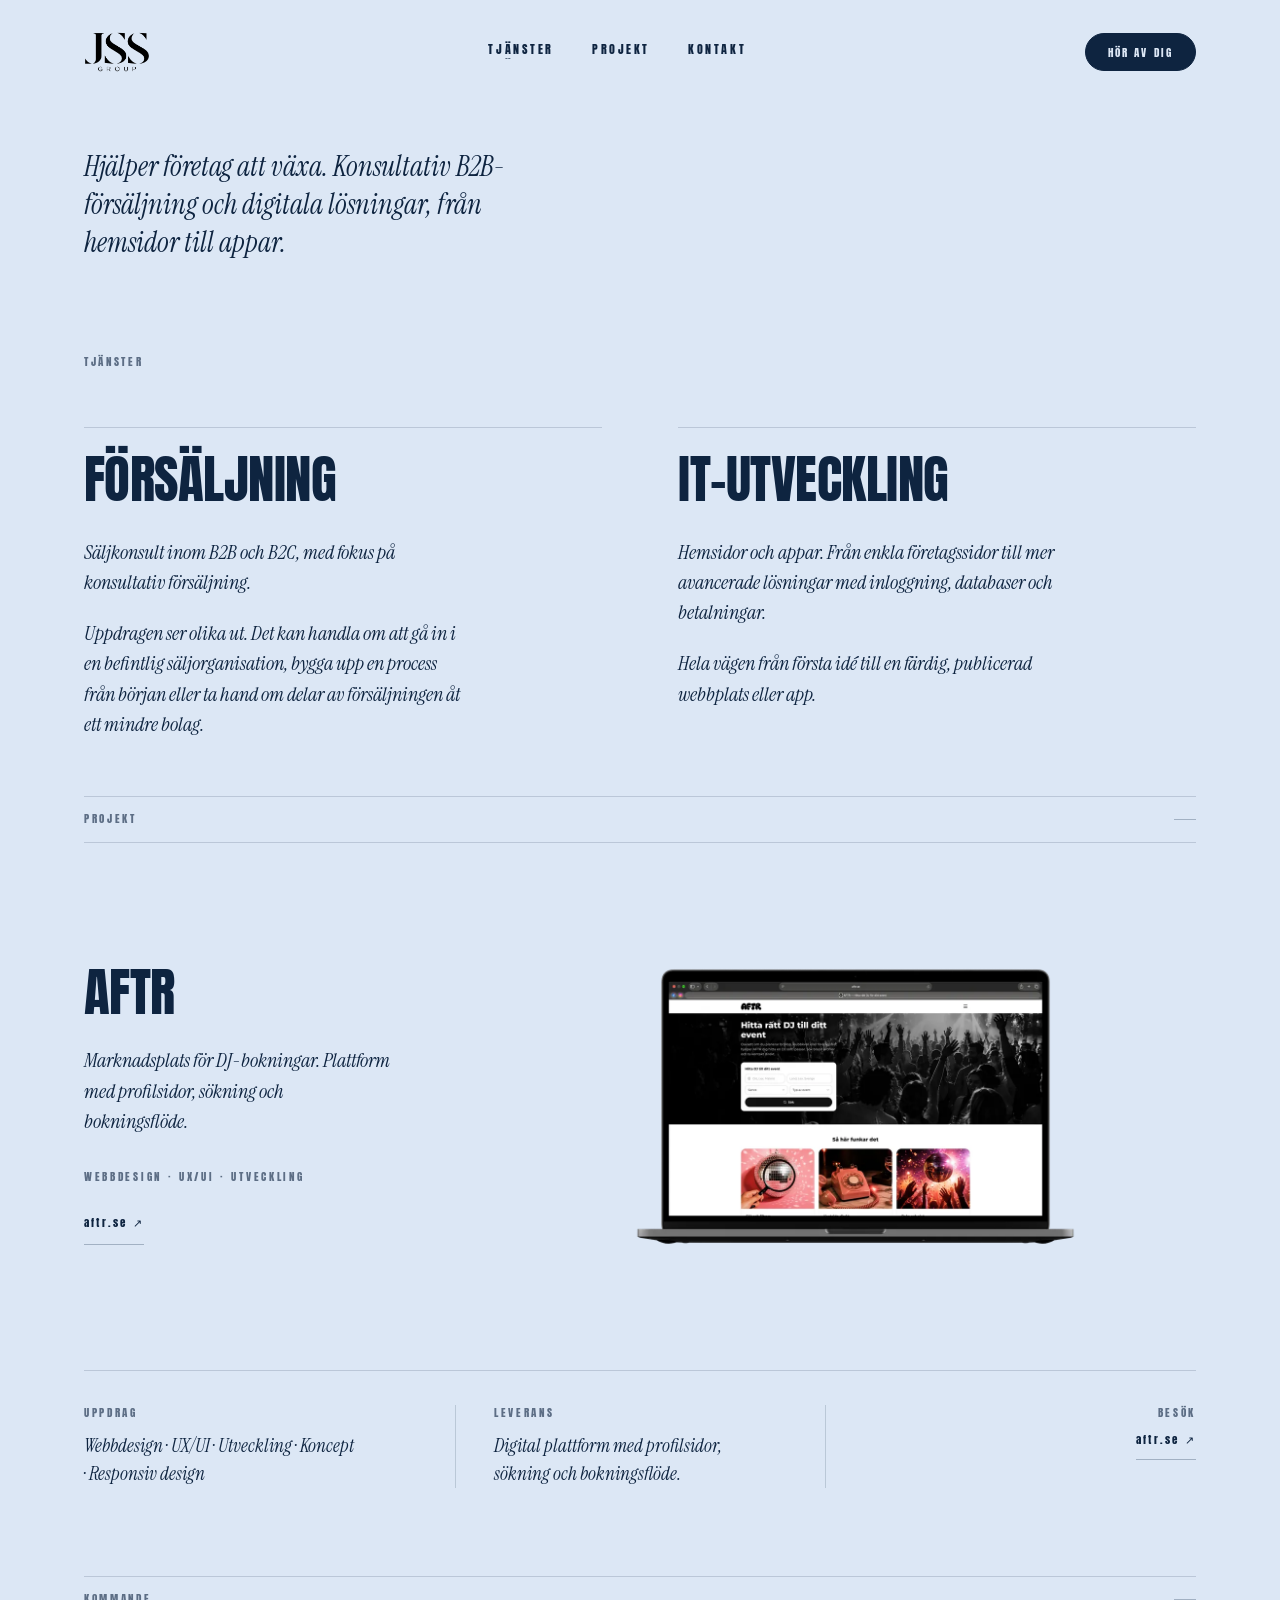
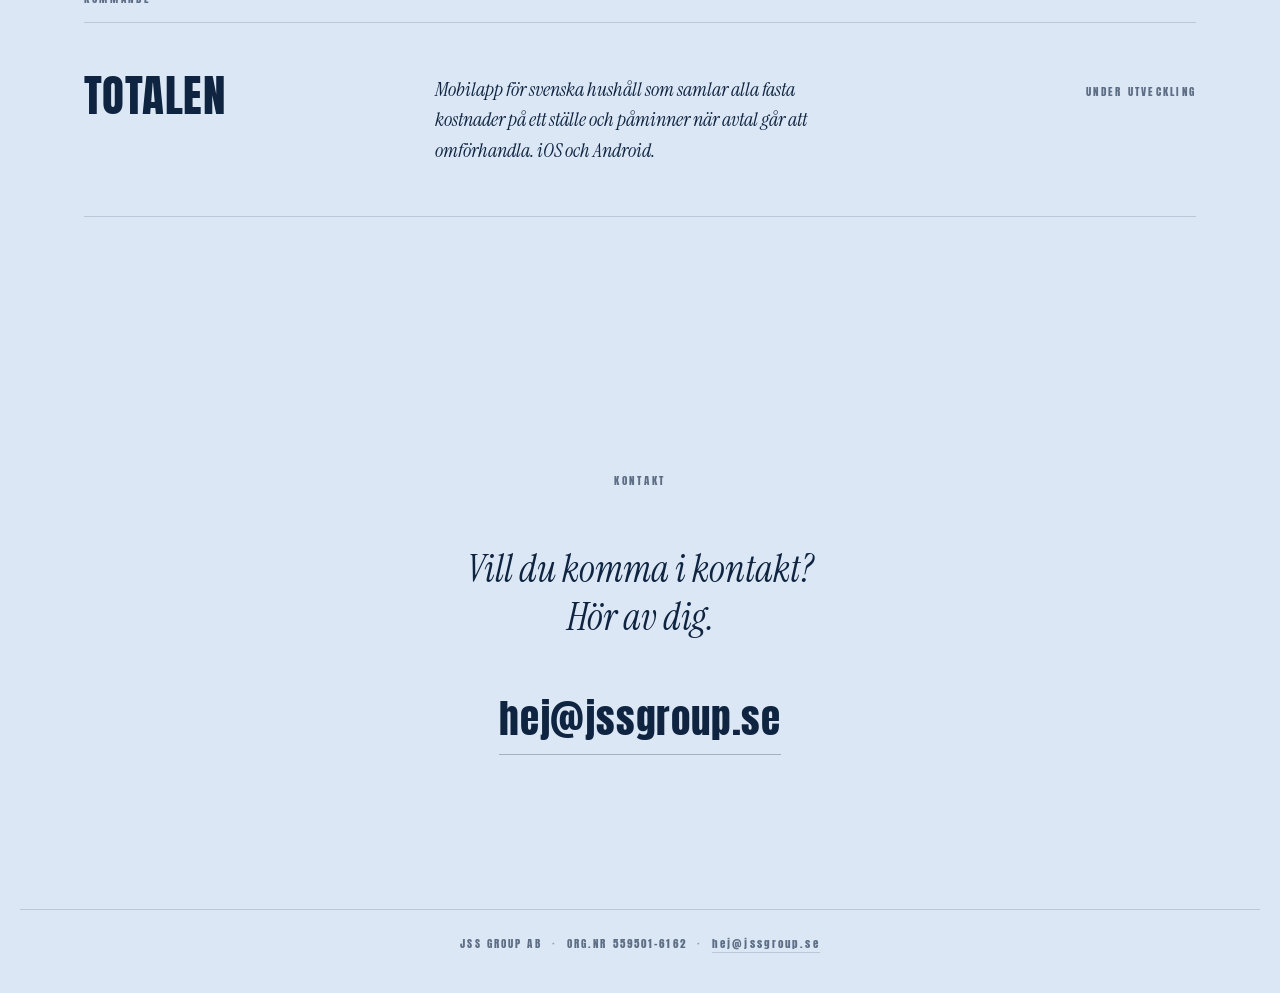
==== commit f3c621c4: "Skala ner AFTR-bilden och servera den som WebP Originalet på 4,5 MB sparas i original/, utanför publ" ====
--- a/public/index.html
+++ b/public/index.html
@@ -107,10 +107,14 @@
           </p>
         </div>
 
-        <!-- Den ljusgrå rutan byts automatiskt mot bilden så fort filen finns
-             på public/images/projekt/aftr-enheter.png -->
-        <div class="pr-media" role="img"
-             aria-label="AFTR:s webbplats på laptop och mobil"></div>
+        <div class="pr-media">
+          <picture>
+            <source srcset="images/projekt/aftr-enheter.webp" type="image/webp">
+            <img src="images/projekt/aftr-enheter.png"
+                 alt="AFTR:s webbplats på laptop och mobil"
+                 width="1400" height="1050" loading="lazy" decoding="async">
+          </picture>
+        </div>
       </article>
 
       <dl class="pr-facts">
--- a/public/styles.css
+++ b/public/styles.css
@@ -311,14 +311,14 @@
   aspect-ratio: 16 / 9;
 }
 
-.pr-media::after {
-  content: "";
+.pr-media img {
   position: absolute;
   inset: 0;
-  background-image: url("images/projekt/aftr-enheter.png");
-  background-size: cover;
-  background-position: center;
-  background-repeat: no-repeat;
+  display: block;
+  width: 100%;
+  height: 100%;
+  object-fit: cover;
+  object-position: center;
   transition: transform 0.5s cubic-bezier(0.33, 1, 0.68, 1);
 }
 
@@ -493,7 +493,7 @@
   a:hover > .roll > .roll-line + .roll-line { transform: translateY(0); }
 
   /* 3. AFTR-bilden zoomar, men stannar innanför sin yta */
-  .pr-media:hover::after { transform: scale(1.03); }
+  .pr-media:hover img { transform: scale(1.03); }
 }
 
 /* 2. Innehåll tonar in och glider upp. Hero ligger utanför .section och
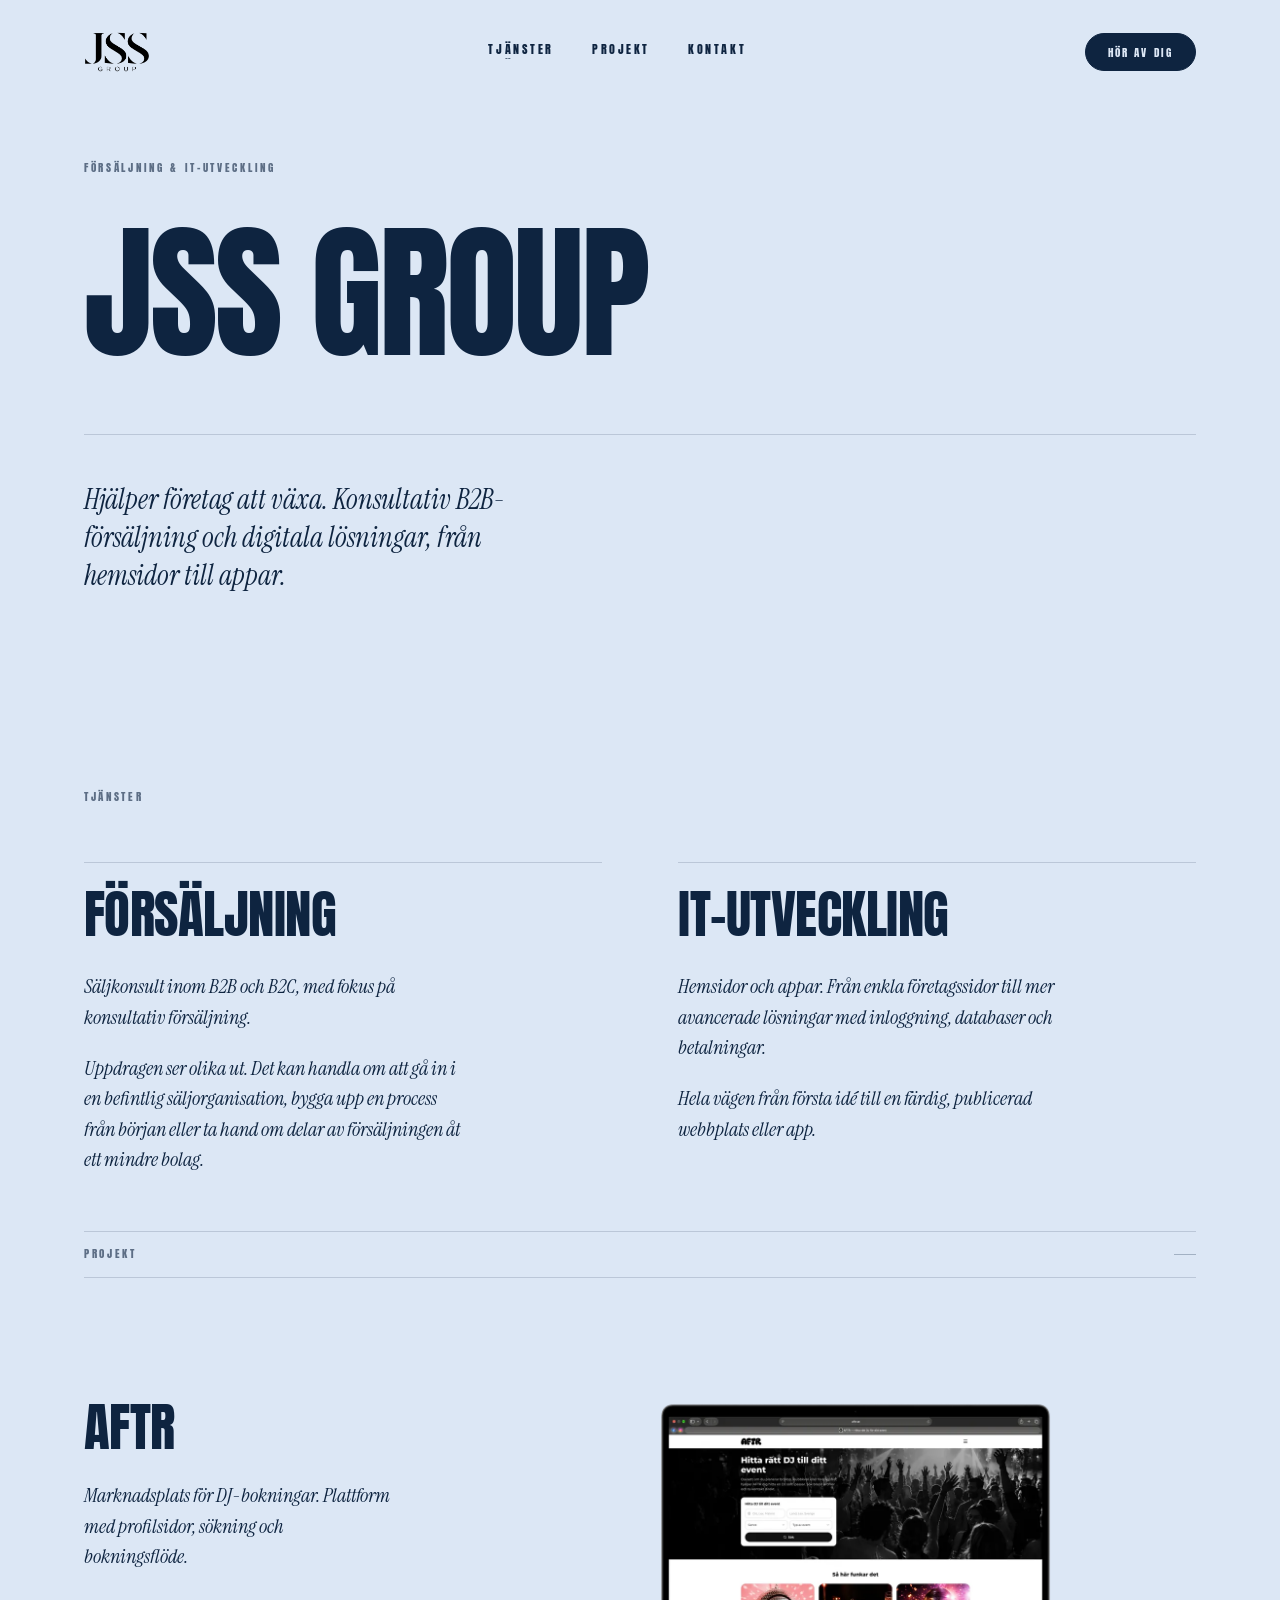
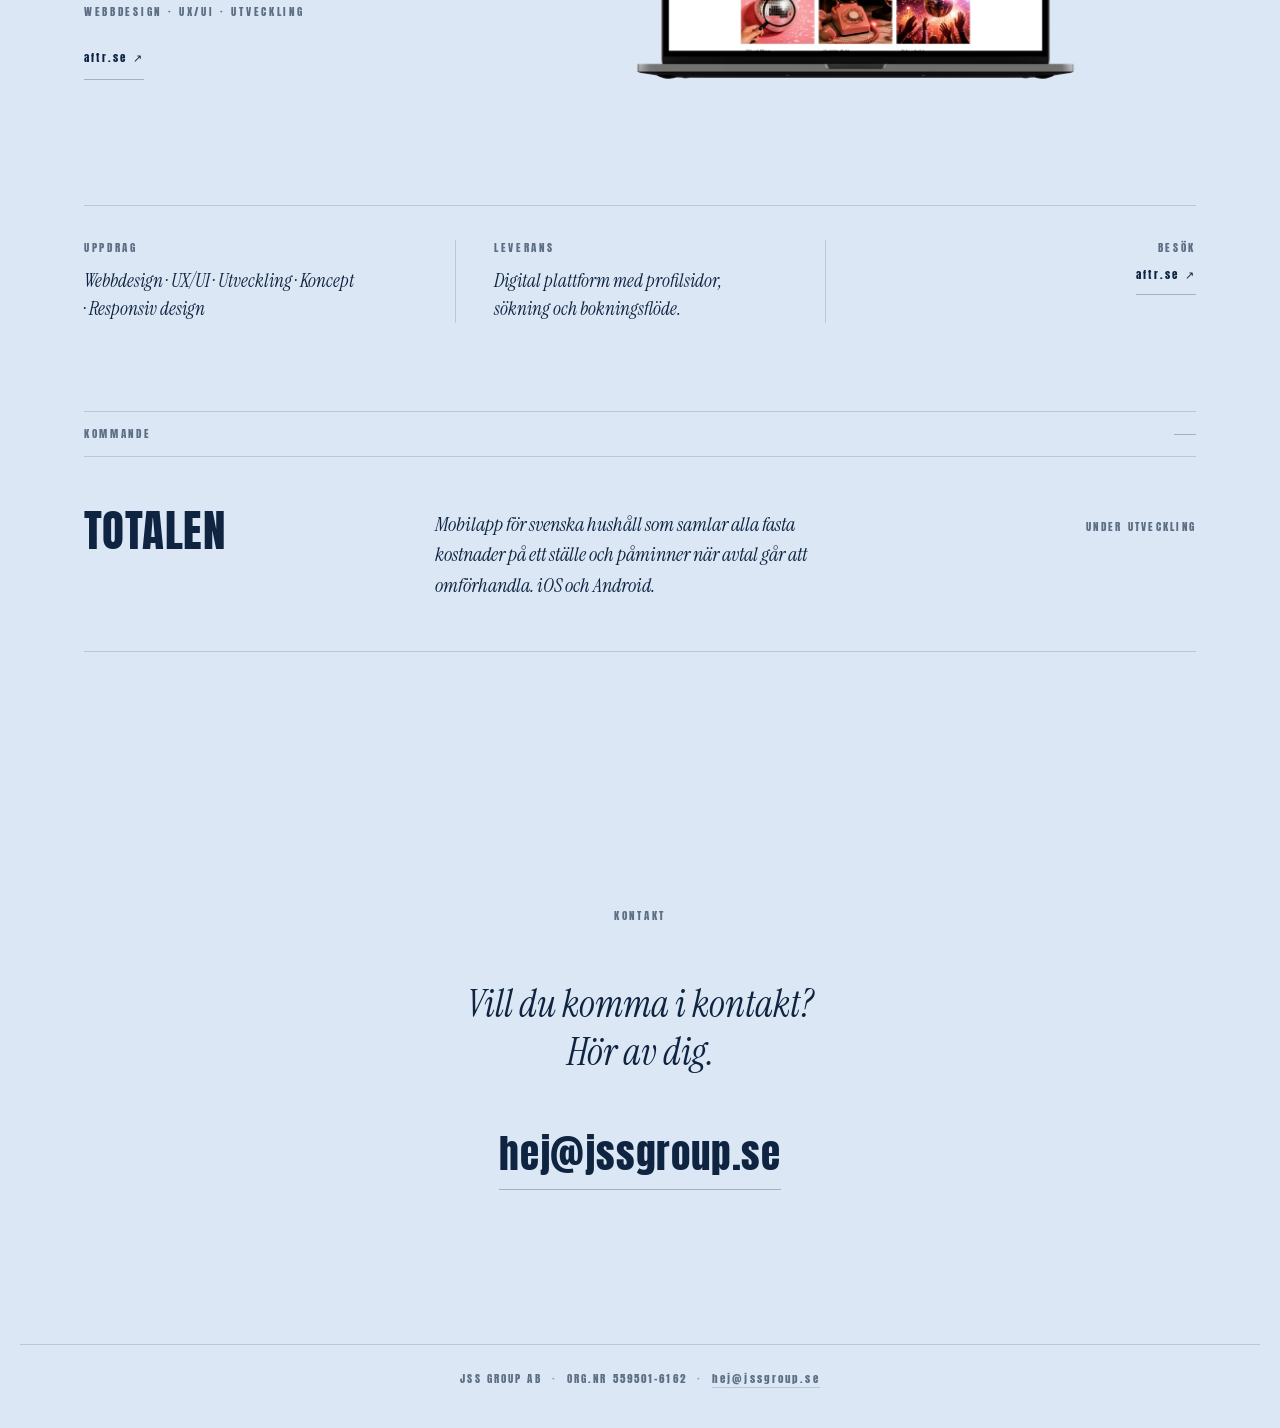
==== commit a0a8b959: "Återställ toppen av hero med etikett, rubrik och linje Etiketten, den stora rubriken JSS GROUP och d" ====
--- a/public/index.html
+++ b/public/index.html
@@ -42,11 +42,17 @@
 
   <section id="hero" class="hero">
     <div class="inner">
+      <p class="label">Försäljning &amp; IT-utveckling</p>
+
+      <h1 class="hero-title">
+        <span>JSS Group</span>
+      </h1>
+
       <div class="hero-bottom">
-        <h1 class="lead">
+        <p class="lead">
           Hjälper företag att växa. Konsultativ B2B-försäljning och digitala
           lösningar, från hemsidor till appar.
-        </h1>
+        </p>
       </div>
     </div>
   </section>
--- a/public/styles.css
+++ b/public/styles.css
@@ -174,8 +174,8 @@
 /* ---------- Hero ---------- */
 
 .hero {
-  padding-top: clamp(12px, 2.5vw, 32px);
-  padding-bottom: clamp(24px, 4vw, 48px);
+  padding-top: clamp(24px, 6vw, 70px);
+  padding-bottom: clamp(70px, 12vw, 150px);
 }
 
 /* Avståndet ner till Tjänster. Övriga sektioner behåller sin luft. */
@@ -204,12 +204,12 @@
   align-items: flex-end;
   justify-content: space-between;
   gap: clamp(32px, 5vw, 64px);
-  padding-top: clamp(14px, 2vw, 26px);
+  border-top: 1px solid var(--line-soft);
+  padding-top: clamp(28px, 4vw, 46px);
 }
 
 .lead {
   max-width: 34ch;
-  font-weight: 400;
   font-size: clamp(1.25rem, 1.05rem + 0.9vw, 1.85rem);
   line-height: 1.35;
   margin: 0;
